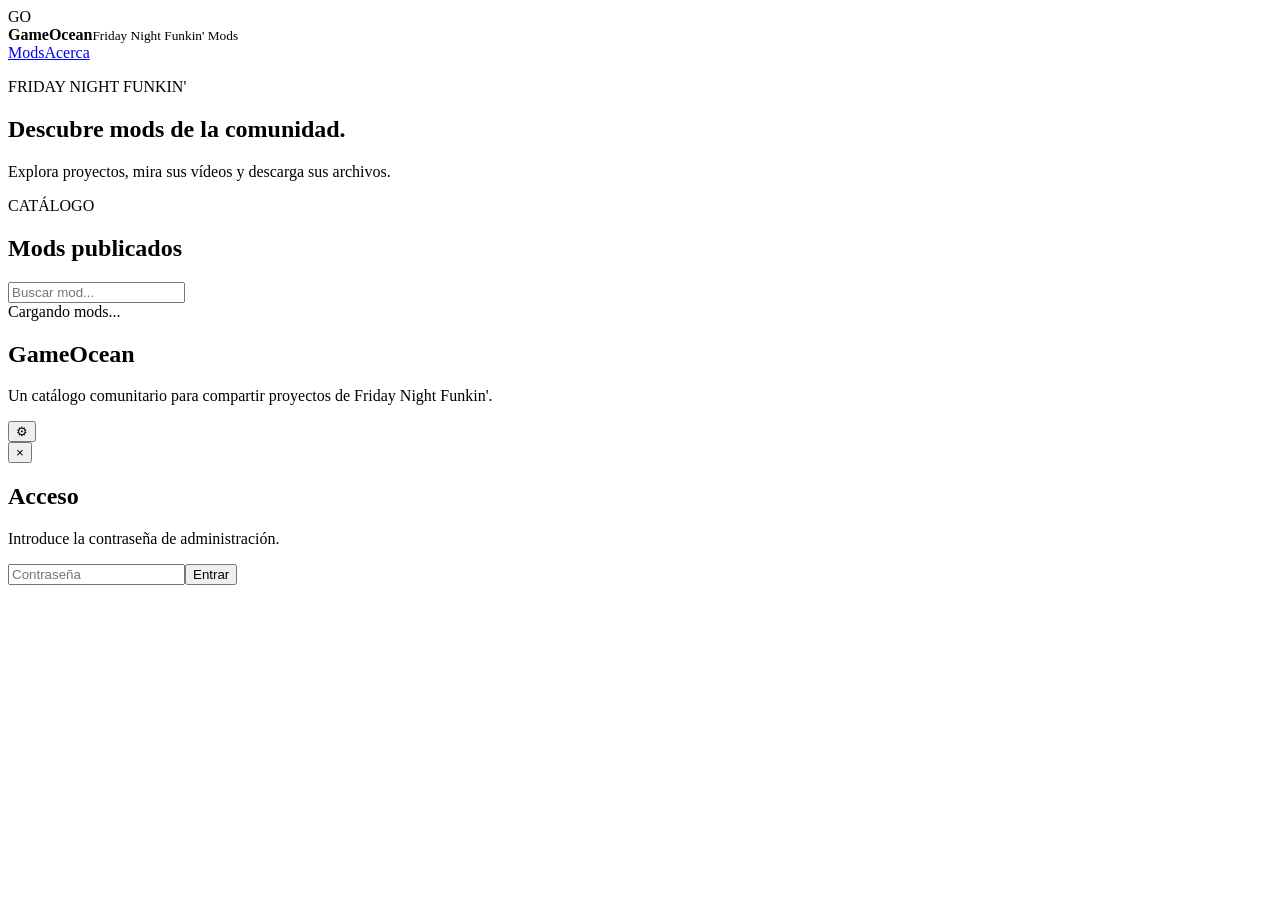
==== index.html @ 0d89ec51 "Add files via upload" ====
<!doctype html>
<html lang="es">
<head>
<meta charset="utf-8"><meta name="viewport" content="width=device-width,initial-scale=1">
<title>GameOcean — FNF Mods</title>
<link rel="stylesheet" href="styles.css">
</head>
<body>
<header class="topbar">
  <div class="brand"><span class="brand-mark">GO</span><div><b>GameOcean</b><small>Friday Night Funkin' Mods</small></div></div>
  <nav><a href="#mods">Mods</a><a href="#about">Acerca</a></nav>
</header>
<main>
  <section class="hero">
    <p class="eyebrow">FRIDAY NIGHT FUNKIN'</p>
    <h1>Descubre mods de la comunidad.</h1>
    <p>Explora proyectos, mira sus vídeos y descarga sus archivos.</p>
  </section>
  <section id="mods" class="content">
    <div class="section-head"><div><span class="eyebrow">CATÁLOGO</span><h2>Mods publicados</h2></div><input id="search" class="search" placeholder="Buscar mod..."></div>
    <div id="filters" class="filters"></div>
    <div id="modsGrid" class="grid"><div class="loading">Cargando mods...</div></div>
  </section>
  <section id="about" class="about"><h2>GameOcean</h2><p>Un catálogo comunitario para compartir proyectos de Friday Night Funkin'.</p></section>
</main>
<button class="settings" id="settingsBtn" aria-label="Panel de administración">⚙</button>
<div class="modal hidden" id="passwordModal">
  <div class="modal-card"><button class="close" data-close>×</button><h2>Acceso</h2><p>Introduce la contraseña de administración.</p>
  <form id="passwordForm"><input id="password" type="password" autocomplete="off" placeholder="Contraseña"><button>Entrar</button></form><p id="passError" class="error"></p></div>
</div>
<script src="config.js"></script><script src="app.js"></script>
</body></html>
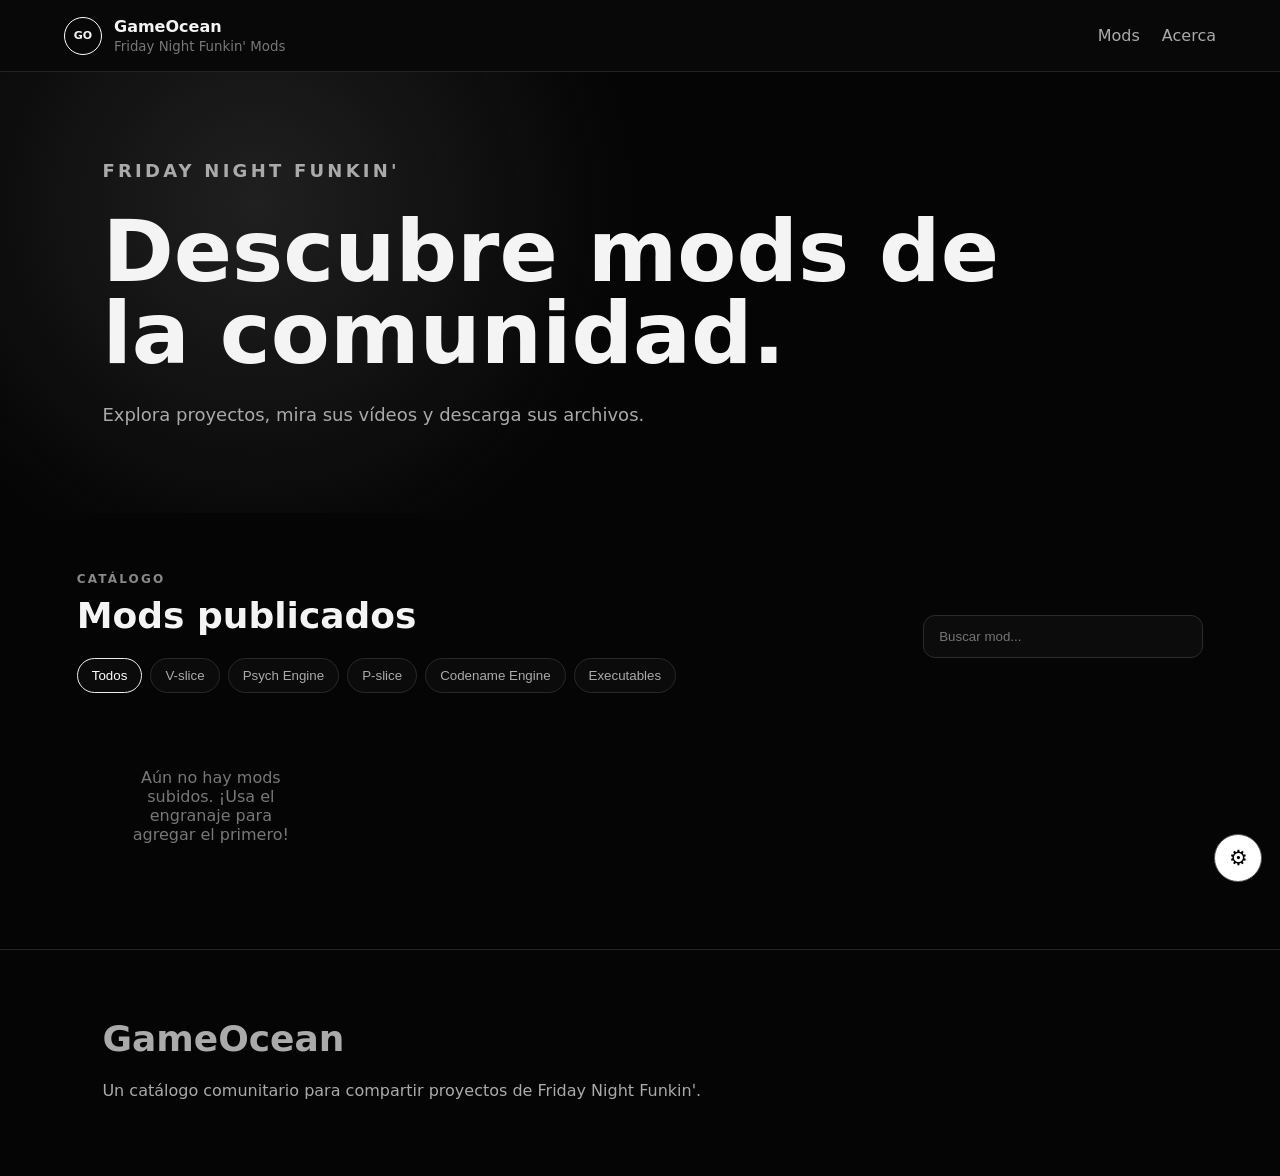
==== commit f55119de: "index.html" ====
--- a/index.html
+++ b/index.html
@@ -1,32 +1,72 @@
-<!doctype html>
+<!DOCTYPE html>
 <html lang="es">
 <head>
-<meta charset="utf-8"><meta name="viewport" content="width=device-width,initial-scale=1">
-<title>GameOcean — FNF Mods</title>
-<link rel="stylesheet" href="styles.css">
+  <meta charset="utf-8">
+  <meta name="viewport" content="width=device-width, initial-scale=1">
+  <title>GameOcean — FNF Mods</title>
+  <link rel="stylesheet" href="styles.css">
 </head>
 <body>
-<header class="topbar">
-  <div class="brand"><span class="brand-mark">GO</span><div><b>GameOcean</b><small>Friday Night Funkin' Mods</small></div></div>
-  <nav><a href="#mods">Mods</a><a href="#about">Acerca</a></nav>
-</header>
-<main>
-  <section class="hero">
-    <p class="eyebrow">FRIDAY NIGHT FUNKIN'</p>
-    <h1>Descubre mods de la comunidad.</h1>
-    <p>Explora proyectos, mira sus vídeos y descarga sus archivos.</p>
-  </section>
-  <section id="mods" class="content">
-    <div class="section-head"><div><span class="eyebrow">CATÁLOGO</span><h2>Mods publicados</h2></div><input id="search" class="search" placeholder="Buscar mod..."></div>
-    <div id="filters" class="filters"></div>
-    <div id="modsGrid" class="grid"><div class="loading">Cargando mods...</div></div>
-  </section>
-  <section id="about" class="about"><h2>GameOcean</h2><p>Un catálogo comunitario para compartir proyectos de Friday Night Funkin'.</p></section>
-</main>
-<button class="settings" id="settingsBtn" aria-label="Panel de administración">⚙</button>
-<div class="modal hidden" id="passwordModal">
-  <div class="modal-card"><button class="close" data-close>×</button><h2>Acceso</h2><p>Introduce la contraseña de administración.</p>
-  <form id="passwordForm"><input id="password" type="password" autocomplete="off" placeholder="Contraseña"><button>Entrar</button></form><p id="passError" class="error"></p></div>
-</div>
-<script src="config.js"></script><script src="app.js"></script>
-</body></html>+  <header class="topbar">
+    <div class="brand">
+      <span class="brand-mark">GO</span>
+      <div>
+        <b>GameOcean</b>
+        <small>Friday Night Funkin' Mods</small>
+      </div>
+    </div>
+    <nav>
+      <a href="#mods">Mods</a>
+      <a href="#about">Acerca</a>
+    </nav>
+  </header>
+
+  <main>
+    <section class="hero">
+      <p class="eyebrow">FRIDAY NIGHT FUNKIN'</p>
+      <h1>Descubre mods de la comunidad.</h1>
+      <p>Explora proyectos, mira sus vídeos y descarga sus archivos.</p>
+    </section>
+
+    <section id="mods" class="content">
+      <div class="section-head">
+        <div>
+          <span class="eyebrow">CATÁLOGO</span>
+          <h2>Mods publicados</h2>
+        </div>
+        <input id="search" class="search" placeholder="Buscar mod...">
+      </div>
+
+      <div id="filters" class="filters"></div>
+      <div id="modsGrid" class="grid">
+        <div class="loading">Cargando mods...</div>
+      </div>
+    </section>
+
+    <section id="about" class="about">
+      <h2>GameOcean</h2>
+      <p>Un catálogo comunitario para compartir proyectos de Friday Night Funkin'.</p>
+    </section>
+  </main>
+
+  <!-- Botón Flotante de Administración -->
+  <button class="settings" id="settingsBtn" aria-label="Panel de administración">⚙</button>
+
+  <!-- Modal de Contraseña -->
+  <div class="modal hidden" id="passwordModal">
+    <div class="modal-card">
+      <button class="close" data-close>&times;</button>
+      <h2>Acceso</h2>
+      <p>Introduce la contraseña de administración.</p>
+      <form id="passwordForm">
+        <input id="password" type="password" autocomplete="off" placeholder="Contraseña" required>
+        <button type="submit" class="primary">Entrar</button>
+      </form>
+      <p id="passError" class="error"></p>
+    </div>
+  </div>
+
+  <script src="config.js"></script>
+  <script src="app.js"></script>
+</body>
+</html>
--- a/styles.css
+++ b/styles.css
@@ -0,0 +1,21 @@
+*{box-sizing:border-box}html{scroll-behavior:smooth}body{margin:0;background:#050505;color:#f4f4f4;font-family:Inter,system-ui,-apple-system,Segoe UI,sans-serif}a{color:inherit;text-decoration:none}.topbar{height:72px;border-bottom:1px solid #222;background:#080808;display:flex;align-items:center;justify-content:space-between;padding:0 5%;position:sticky;top:0;z-index:5}.brand{display:flex;gap:12px;align-items:center}.brand-mark{display:grid;place-items:center;width:38px;height:38px;border:1px solid #fff;border-radius:50%;font-size:11px;font-weight:900}.brand b{display:block}.brand small{color:#777}.topbar nav{display:flex;gap:22px;color:#aaa}.ghost{border:1px solid #333;padding:10px 14px;border-radius:10px;color:#bbb}.hero{min-height:430px;display:flex;flex-direction:column;justify-content:center;padding:70px 8%;background:radial-gradient(circle at 20% 30%,#202020 0,transparent 35%),#050505}.hero h1{font-size:clamp(42px,8vw,86px);max-width:950px;line-height:.95;margin:12px 0}.hero p{color:#aaa;font-size:18px;max-width:680px}.eyebrow{letter-spacing:.18em;color:#888;font-size:12px;font-weight:800}.content{padding:55px 6%;max-width:1400px;margin:auto}.section-head{display:flex;justify-content:space-between;gap:20px;align-items:end}.section-head h2,.about h2{font-size:36px;margin:8px 0 22px}.search{background:#0c0c0c;border:1px solid #2b2b2b;color:#fff;border-radius:12px;padding:13px 15px;width:280px}.filters{display:flex;flex-wrap:wrap;gap:8px;margin-bottom:25px}.filter{border:1px solid #292929;background:#0b0b0b;color:#aaa;border-radius:999px;padding:9px 14px;cursor:pointer}.filter.active,.filter:hover{border-color:#eee;color:#fff}.grid{display:grid;grid-template-columns:repeat(auto-fill,minmax(240px,1fr));gap:18px}.card{background:#0b0b0b;border:1px solid #202020;border-radius:18px;overflow:hidden;cursor:pointer;transition:.2s}.card:hover{transform:translateY(-4px);border-color:#666}.card img{width:100%;aspect-ratio:16/9;object-fit:cover;background:#111}.card-body{padding:16px}.card h3{margin:0 0 8px;font-size:20px}.muted{color:#888;font-size:13px}.tag{display:inline-block;border:1px solid #333;padding:5px 8px;border-radius:999px;font-size:11px;color:#bbb;margin-top:8px}.about{border-top:1px solid #222;padding:60px 8%;color:#aaa}
+
+.settings {
+  position: fixed;
+  right: 18px;
+  bottom: 18px;
+  width: 48px;
+  height: 48px;
+  border-radius: 50%;
+  border: 1px solid #555;
+  background: #fff;
+  color: #000;
+  font-size: 21px;
+  cursor: pointer;
+  z-index: 99999;
+  touch-action: manipulation;
+  pointer-events: auto;
+  -webkit-tap-highlight-color: transparent;
+}
+
+.modal{position:fixed;inset:0;background:#000b;display:grid;place-items:center;z-index:30}.hidden{display:none}.modal-card,.admin-card{background:#0b0b0b;border:1px solid #333;border-radius:18px;padding:28px;width:min(94%,520px);position:relative}.close{position:absolute;right:15px;top:10px;background:none;border:0;color:#aaa;font-size:28px;cursor:pointer}.modal-card input,.admin-card input,.admin-card textarea,.admin-card select{width:100%;background:#050505;color:#fff;border:1px solid #333;border-radius:10px;padding:12px;margin:8px 0 18px}.modal-card button:not(.close),button.primary{background:#fff;color:#000;border:0;border-radius:10px;padding:12px 16px;font-weight:800;cursor:pointer}.error{color:#ff7777}.admin-wrap{max-width:900px;margin:auto;padding:50px 5%}.admin-card{width:100%}.admin-card h1{font-size:42px;margin-top:8px}.admin-card label{display:block;color:#bbb;font-size:14px}.admin-card textarea{min-height:150px;resize:vertical}.secondary{background:#111;border:1px solid #333;color:#ddd;border-radius:999px;padding:10px 14px;cursor:pointer}.primary{width:100%;margin-top:25px}.creator-row{display:flex;gap:8px;align-items:center}.creator-row input{margin-bottom:8px}.remove{background:#111;border:1px solid #333;color:#aaa;border-radius:8px;padding:9px;cursor:pointer}.detail{max-width:1100px;margin:auto;padding:45px 5%}.detail img.hero-img{width:100%;max-height:600px;object-fit:cover;border-radius:18px;border:1px solid #222}.detail h1{font-size:clamp(38px,7vw,72px);margin:22px 0 10px}.detail .description{white-space:pre-wrap;color:#bbb;line-height:1.7}.video{margin:28px 0;aspect-ratio:16/9}.video iframe{width:100%;height:100%;border:0;border-radius:14px}.download{display:inline-block;margin:15px 0;padding:13px 18px;background:#fff;color:#000;border-radius:10px;font-weight:800}.comments{margin-top:55px;border-top:1px solid #222;padding-top:30px}.comment{border:1px solid #252525;border-radius:12px;padding:14px;margin:12px 0;background:#090909}.comment small{color:#777}.comment-form{display:grid;gap:10px}.comment-form input,.comment-form textarea,.comment-form select{background:#050505;color:#fff;border:1px solid #333;border-radius:999px;padding:11px}.rating{font-size:18px}.loading{text-align:center;color:#888;padding:60px}.empty{padding:50px;text-align:center;color:#777}@media(max-width:650px){.topbar{padding:0 4%}.topbar nav{display:none}.section-head{display:block}.search{width:100%;margin-bottom:15px}.hero{min-height:390px;padding:50px 6%}.grid{grid-template-columns:1fr 1fr}.card-body{padding:12px}.card h3{font-size:16px}}
